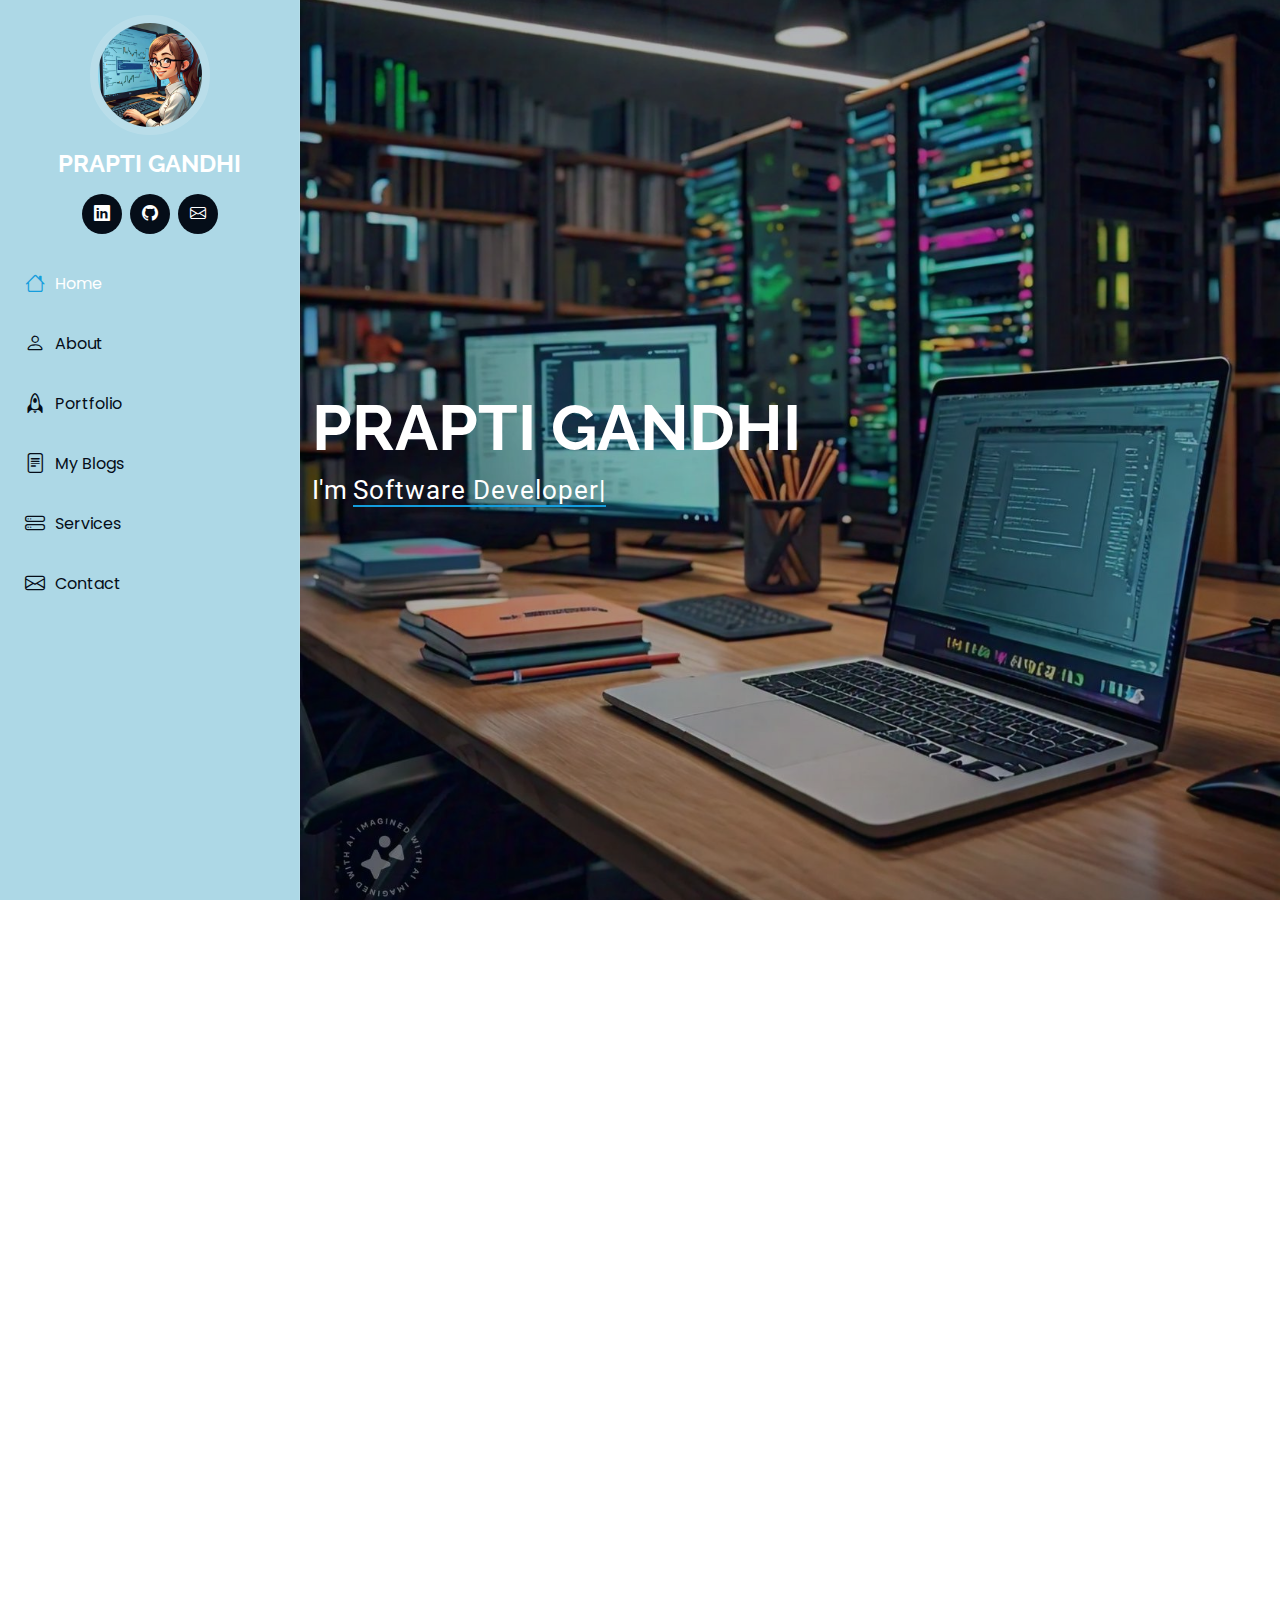
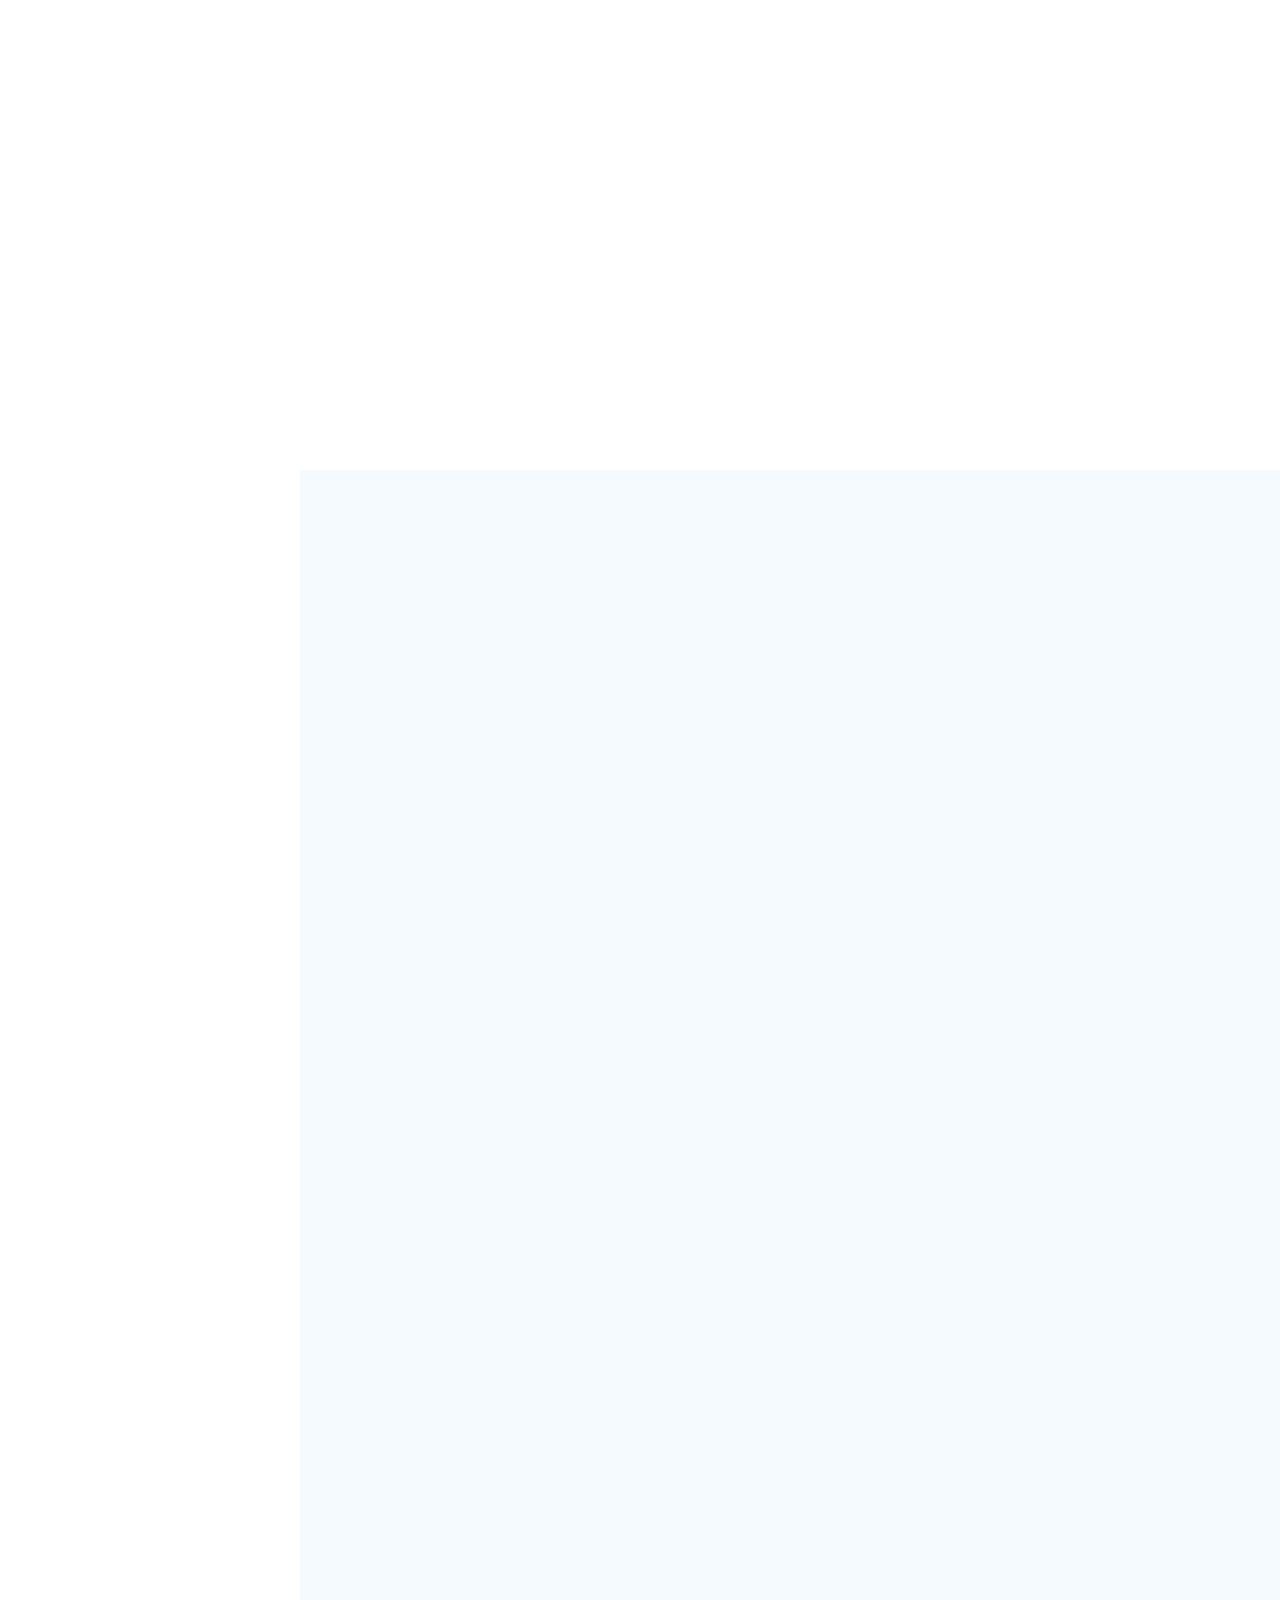
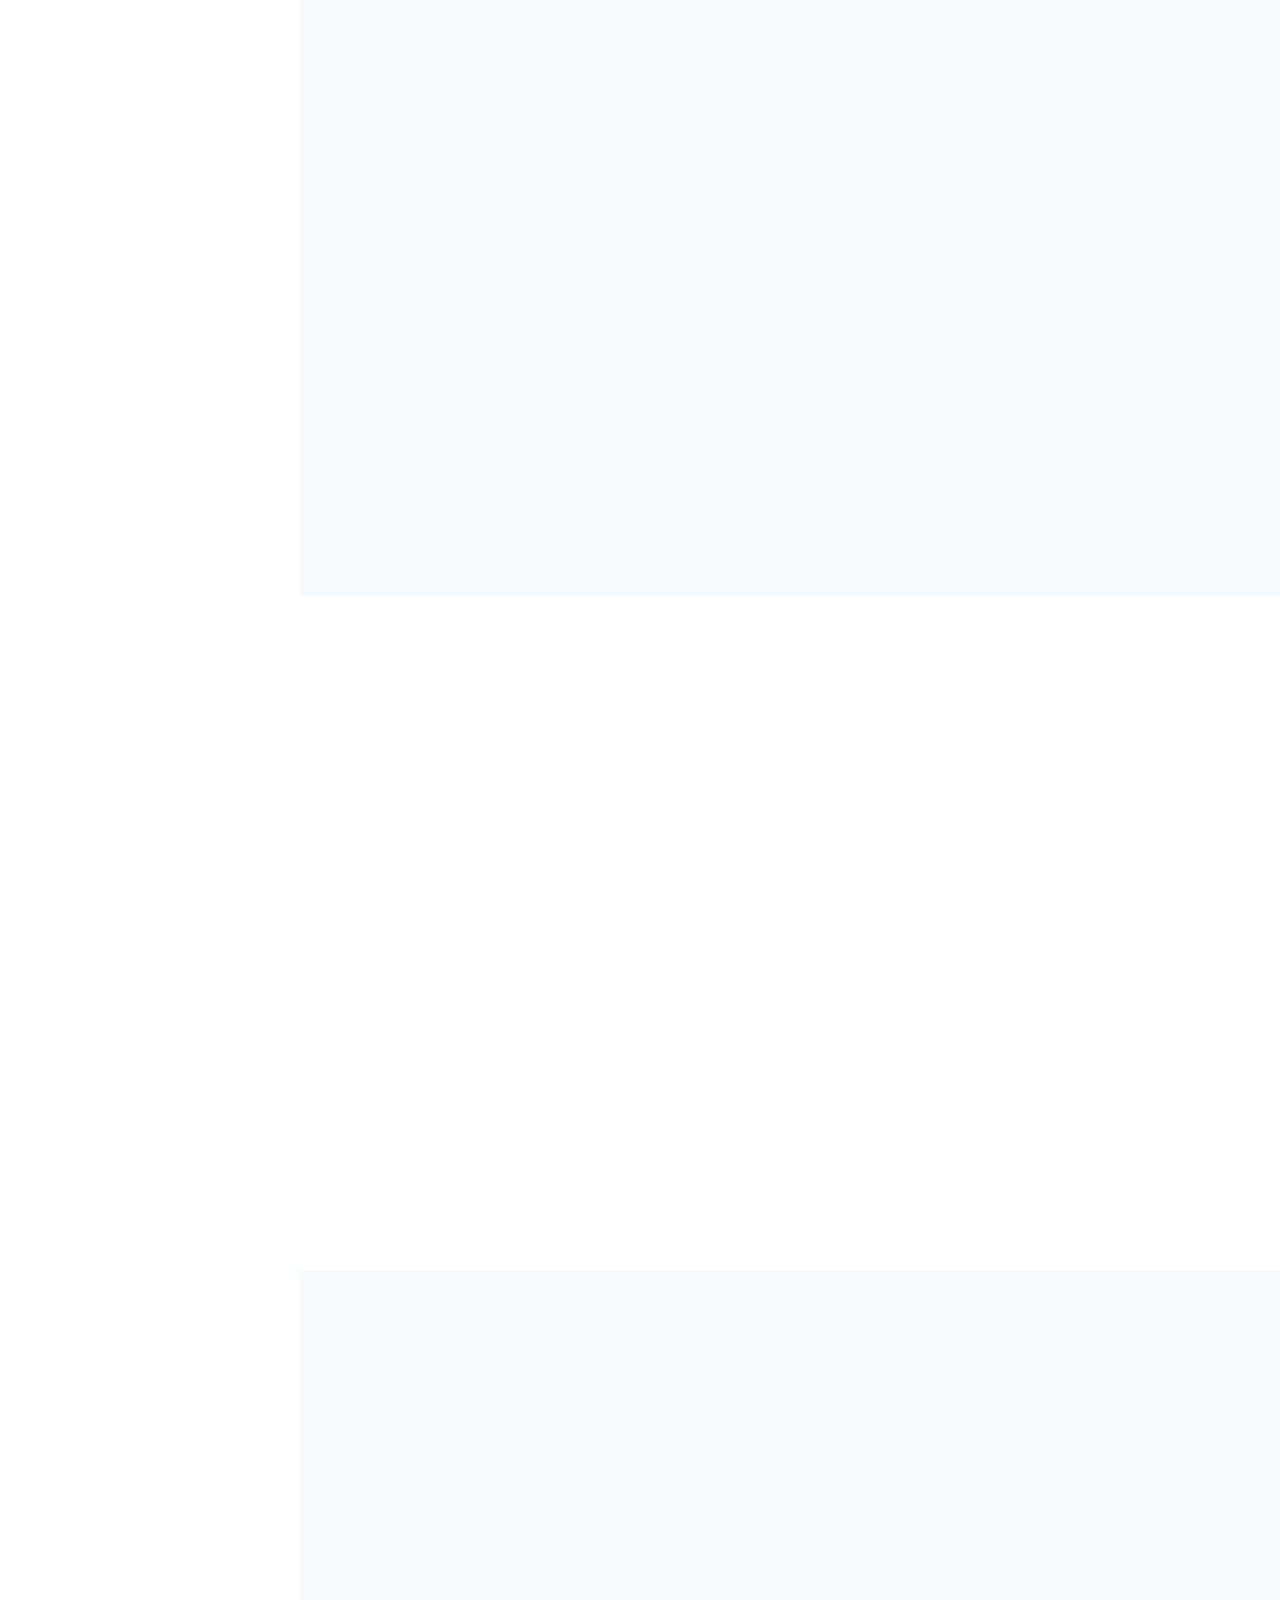
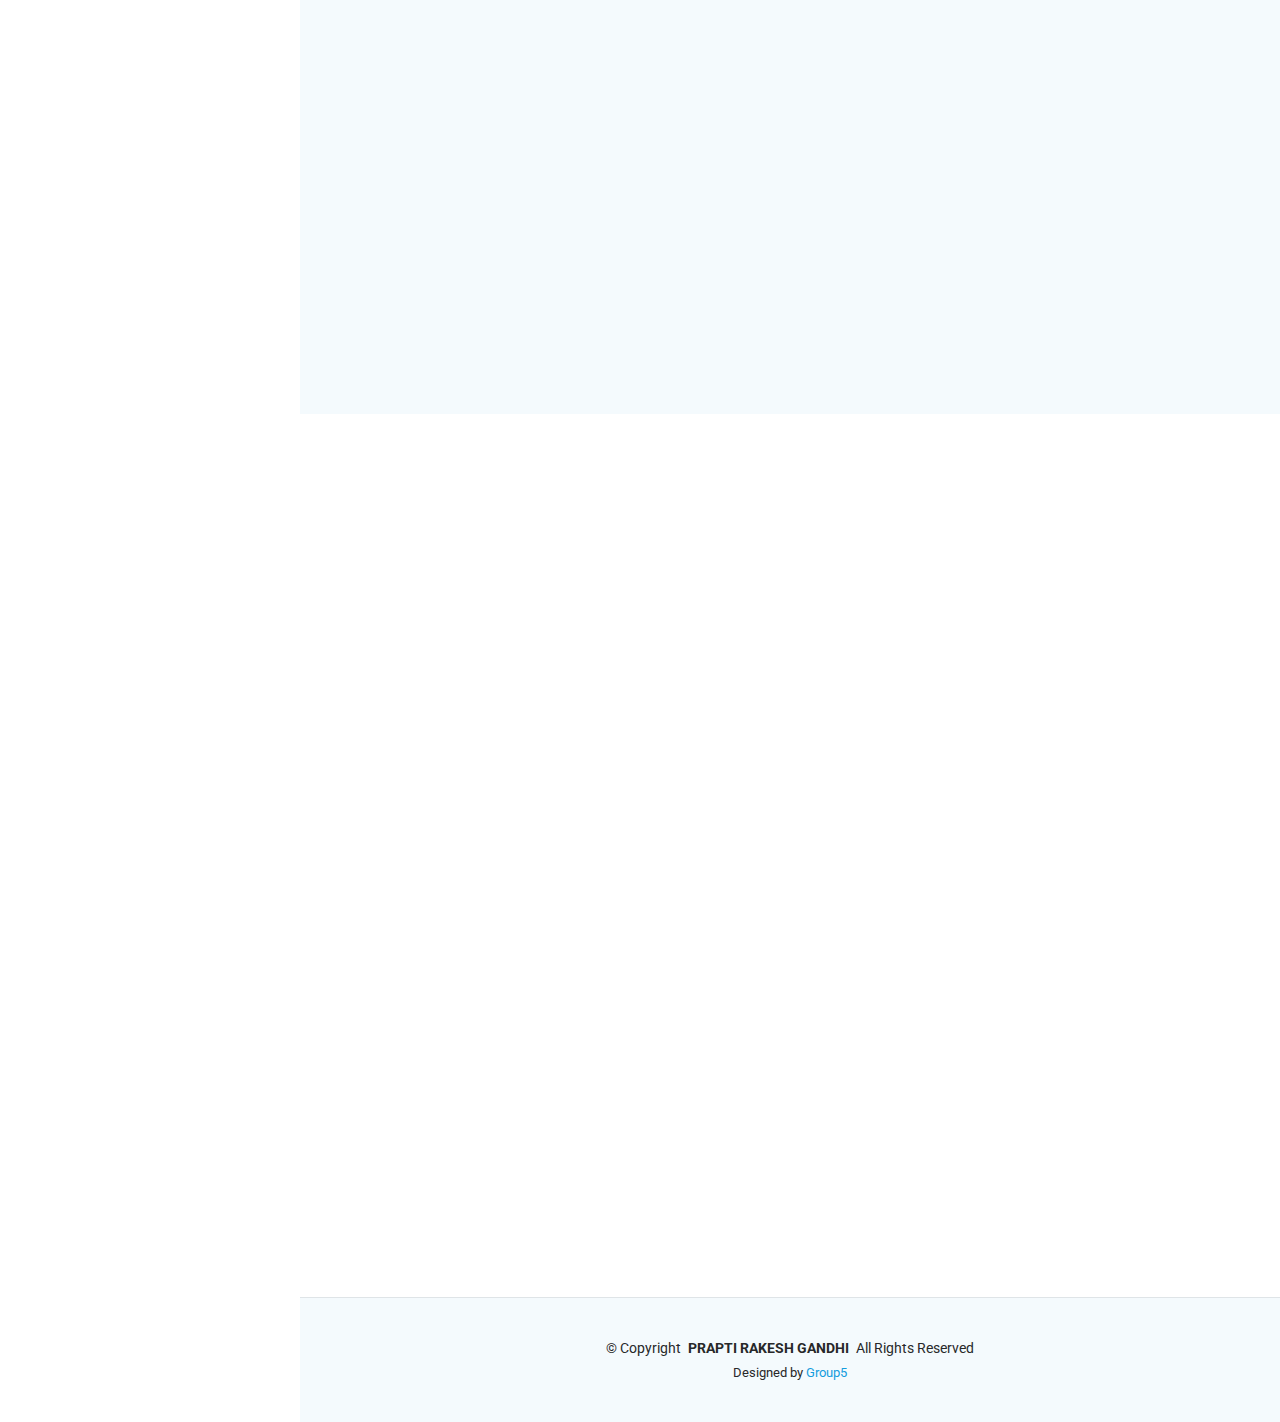
==== index.html @ ce363056 "Final commit for group5 project work" ====
<!DOCTYPE html>
<html lang="en">

<head>
  <meta charset="utf-8">
  <meta content="width=device-width, initial-scale=1.0" name="viewport">
  <title>Index - iPortfolio Bootstrap Template</title>
  <meta content="" name="description">
  <meta content="" name="keywords">

  <!-- Favicons -->
  <link href="assets/img/favicon.png" rel="icon">
  <link href="assets/img/apple-touch-icon.png" rel="apple-touch-icon">

  <!-- Fonts -->
  <link href="https://fonts.googleapis.com" rel="preconnect">
  <link href="https://fonts.gstatic.com" rel="preconnect" crossorigin>
  <link href="https://fonts.googleapis.com/css2?family=Roboto:ital,wght@0,100;0,300;0,400;0,500;0,700;0,900;1,100;1,300;1,400;1,500;1,700;1,900&family=Poppins:ital,wght@0,100;0,200;0,300;0,400;0,500;0,600;0,700;0,800;0,900;1,100;1,200;1,300;1,400;1,500;1,600;1,700;1,800;1,900&family=Raleway:ital,wght@0,100;0,200;0,300;0,400;0,500;0,600;0,700;0,800;0,900;1,100;1,200;1,300;1,400;1,500;1,600;1,700;1,800;1,900&display=swap" rel="stylesheet">

  <!-- Vendor CSS Files -->
  <link href="assets/vendor/bootstrap/css/bootstrap.min.css" rel="stylesheet">
  <link href="assets/vendor/bootstrap-icons/bootstrap-icons.css" rel="stylesheet">
  <link href="assets/vendor/aos/aos.css" rel="stylesheet">
  <link href="assets/vendor/glightbox/css/glightbox.min.css" rel="stylesheet">
  <link href="assets/vendor/swiper/swiper-bundle.min.css" rel="stylesheet">

  <!-- Main CSS File -->
  <link href="assets/css/main.css" rel="stylesheet">

  <!-- =======================================================
  * Template Name: iPortfolio
  * Template URL: https://bootstrapmade.com/iportfolio-bootstrap-portfolio-websites-template/
  * Updated: Jun 29 2024 with Bootstrap v5.3.3
  * Author: BootstrapMade.com
  * License: https://bootstrapmade.com/license/
  ======================================================== -->
</head>

<body class="index-page">

  <header id="header" class="header dark-background d-flex flex-column">
    <i class="header-toggle d-xl-none bi bi-list"></i>

    <div class="profile-img">
      <img src="assets/img/me.jpg" alt="" class="img-fluid rounded-circle">
    </div>

    <a href="index.html" class="logo d-flex align-items-center justify-content-center">
      <!-- Uncomment the line below if you also wish to use an image logo -->
      <!-- <img src="assets/img/logo.png" alt=""> -->
      <h1 class="sitename">PRAPTI GANDHI</h1>
    </a>

    <div class="social-links text-center">
      <a href="https://www.linkedin.com/in/prapti-gandhi-71633b323/" class="linkedin"><i class="bi bi-linkedin"></i></a>
      <a href="https://github.com/dashboard" class="github"><i class="bi bi-github"></i></a>
      <a href="mailto:pgandhi45001@gmail.com" class="email"><i class="bi bi-envelope"></i></a>
    </div>

    <nav id="navmenu" class="navmenu">
      <ul>
        <li><a href="#hero" class="active"><i class="bi bi-house navicon"></i>Home</a></li>
        <li><a href="#about"><i class="bi bi-person navicon"></i> About</a></li>
        <li><a href="#portfolio"><i class="bi bi-rocket navicon"></i> Portfolio</a></li>
        <li><a href="#blog"><i class="bi bi-file-text navicon"></i> My Blogs</a></li>
        <li><a href="#services"><i class="bi bi-hdd-stack navicon"></i> Services</a></li>
        <li><a href="#contact"><i class="bi bi-envelope navicon"></i> Contact</a></li>
      </ul>
    </nav>

  </header>

  <main class="main">

    <!-- Hero Section -->
    <section id="hero" class="hero section dark-background">

      <img src="assets/img/hero.jpg" alt="" data-aos="fade-in" class="">

      <div class="container" data-aos="fade-up" data-aos-delay="100">
        <h2>PRAPTI GANDHI</h2>
        <p>I'm <span class="typed" data-typed-items="Software Developer, Freelancer">Software Developer</span><span class="typed-cursor typed-cursor--blink" aria-hidden="true"></span><span class="typed-cursor typed-cursor--blink" aria-hidden="true"></span></p>
      </div>

    </section><!-- /Hero Section -->

    <!-- About Section -->
    <section id="about" class="about section">

      <!-- Section Title -->
      <div class="container section-title" data-aos="fade-up">
        <h2>About</h2>
        <p>A motivated and detail-oriented Software Developer with a passion for creating clean, efficient code. As a recent graduate, I bring fresh perspectives and a strong eagerness to tackle new challenges. I am committed to continuous learning and excited to contribute to innovative projects that make a difference.</p>
      </div><!-- End Section Title -->

      <div class="container" data-aos="fade-up" data-aos-delay="100">

        <div class="row gy-4 justify-content-center">
          <div class="col-lg-4">
            <img src="assets/img/me.jpg" class="img-fluid" alt="">
          </div>
          <div class="col-lg-8 content">
            <h2>Application Developer &amp; Web Developer.</h2>
            <p class="fst-italic py-3">
              With a solid foundation in Computer Engineering, I have honed my skills through practical internships. My journey blends 
              technical expertise with a creative edge, driving my dedication to developing innovative software solutions.
            </p>
            <div class="row">
              <div class="col-lg-6">
                <ul>
                  <li><i class="bi bi-chevron-right"></i> <strong>Birthday:</strong> <span>1 May 2001</span></li>
                  <li><i class="bi bi-chevron-right"></i> <strong>Website:</strong> <span>www.thisportfolio.com</span></li>
                  <li><i class="bi bi-chevron-right"></i> <strong>Phone:</strong> <span>+123 456 7890</span></li>
                  <li><i class="bi bi-chevron-right"></i> <strong>City:</strong> <span>Milton, Canada</span></li>
                  <li><i class="bi bi-chevron-right"></i> <strong>My Resume:</strong> <span><a href="assets/img/cv.pdf" download>Click to Download</a></span></li>
                </ul>
              </div>
              <div class="col-lg-6">
                <ul>
                  <li><i class="bi bi-chevron-right"></i> <strong>Age:</strong> <span>22</span></li>
                  <li><i class="bi bi-chevron-right"></i> <strong>Degree:</strong> <span>PG Diploma: Mobile Solution Development</span></li>
                  <li><i class="bi bi-chevron-right"></i> <strong>Email:</strong> <span>email@example.com</span></li>
                  <li><i class="bi bi-chevron-right"></i> <strong>Freelance:</strong> <span>Available</span></li>
                </ul>
              </div>
            </div>
            <p class="py-3">
              Rooted in Computer Engineering with extensive hands-on experience, I combine rigorous academic training 
              with real-world internship insights. My approach merges technical proficiency with a flair for creativity, fueling my drive to craft cutting-edge software solutions.
            </p>
          </div>
        </div>

      </div>

    </section><!-- /About Section -->

    <!-- Stats Section -->
    <section id="stats" class="stats section">

      <div class="container" data-aos="fade-up" data-aos-delay="100">

        <div class="row gy-4">

          <div class="col-lg-3 col-md-6">
            <div class="stats-item">
              <i class="bi bi-emoji-smile"></i>
              <span data-purecounter-start="0" data-purecounter-end="232" data-purecounter-duration="1" class="purecounter"></span>
              <p><strong>Happy Clients</strong> <span>Clients Heureux</span></p>
            </div>
          </div><!-- End Stats Item -->

          <div class="col-lg-3 col-md-6">
            <div class="stats-item">
              <i class="bi bi-journal-richtext"></i>
              <span data-purecounter-start="0" data-purecounter-end="521" data-purecounter-duration="1" class="purecounter"></span>
              <p><strong>Projects</strong> <span>Projets</span></p>
            </div>
          </div><!-- End Stats Item -->

          <div class="col-lg-3 col-md-6">
            <div class="stats-item">
              <i class="bi bi-headset"></i>
              <span data-purecounter-start="0" data-purecounter-end="1453" data-purecounter-duration="1" class="purecounter"></span>
              <p><strong>Hours Of Support</strong> <span>Heures de Support</span></p>
            </div>
          </div><!-- End Stats Item -->

          <div class="col-lg-3 col-md-6">
            <div class="stats-item">
              <i class="bi bi-people"></i>
              <span data-purecounter-start="0" data-purecounter-end="32" data-purecounter-duration="1" class="purecounter"></span>
              <p><strong>Hard Workers</strong> <span>Travailleurs Acharnés</span></p>
            </div>
          </div><!-- End Stats Item -->

        </div>

      </div>

    </section><!-- /Stats Section -->

    <!-- Skills Section -->
    <section id="skills" class="skills section light-background">

      <!-- Section Title -->
      <div class="container section-title" data-aos="fade-up">
        <h2>Skills</h2>
        <p>Gained expertise in various programming languages and frameworks.</p>
      </div><!-- End Section Title -->

      <div class="container" data-aos="fade-up" data-aos-delay="100">

        <div class="row skills-content skills-animation">

          <div class="col-lg-6">

            <div class="progress">
              <span class="skill"><span>Java</span> <i class="val">75%</i></span>
              <div class="progress-bar-wrap">
                <div class="progress-bar" role="progressbar" aria-valuenow="100" aria-valuemin="0" aria-valuemax="100"></div>
              </div>
            </div><!-- End Skills Item -->

            <div class="progress">
              <span class="skill"><span>ReactJs</span> <i class="val">90%</i></span>
              <div class="progress-bar-wrap">
                <div class="progress-bar" role="progressbar" aria-valuenow="90" aria-valuemin="0" aria-valuemax="100"></div>
              </div>
            </div><!-- End Skills Item -->

            <div class="progress">
              <span class="skill"><span>JavaScript</span> <i class="val">95%</i></span>
              <div class="progress-bar-wrap">
                <div class="progress-bar" role="progressbar" aria-valuenow="75" aria-valuemin="0" aria-valuemax="100"></div>
              </div>
            </div><!-- End Skills Item -->

          </div>

          <div class="col-lg-6">

            <div class="progress">
              <span class="skill"><span>PHP</span> <i class="val">80%</i></span>
              <div class="progress-bar-wrap">
                <div class="progress-bar" role="progressbar" aria-valuenow="80" aria-valuemin="0" aria-valuemax="100"></div>
              </div>
            </div><!-- End Skills Item -->

            <div class="progress">
              <span class="skill"><span>Node/NextJs</span> <i class="val">90%</i></span>
              <div class="progress-bar-wrap">
                <div class="progress-bar" role="progressbar" aria-valuenow="90" aria-valuemin="0" aria-valuemax="100"></div>
              </div>
            </div><!-- End Skills Item -->

            <div class="progress">
              <span class="skill"><span>HTML/CSS</span> <i class="val">100%</i></span>
              <div class="progress-bar-wrap">
                <div class="progress-bar" role="progressbar" aria-valuenow="55" aria-valuemin="0" aria-valuemax="100"></div>
              </div>
            </div><!-- End Skills Item -->

          </div>

        </div>

      </div>

    </section><!-- /Skills Section -->

    <!-- Portfolio Section -->
    <section id="portfolio" class="portfolio section light-background">

      <!-- Section Title -->
      <div class="container section-title" data-aos="fade-up">
        <h2>Portfolio</h2>
        <p>Discover a showcase of my work, highlighting innovative solutions and creative designs that drive impact.</p>
      </div><!-- End Section Title -->

      <div class="container">

        <div class="isotope-layout" data-default-filter="*" data-layout="masonry" data-sort="original-order">

          <ul class="portfolio-filters isotope-filters" data-aos="fade-up" data-aos-delay="100">
            <li data-filter="*" class="filter-active">All</li>
            <li data-filter=".filter-mobile">Mobile App</li>
            <li data-filter=".filter-web">Web App</li>
          </ul><!-- End Portfolio Filters -->

          <div class="row gy-4 isotope-container" data-aos="fade-up" data-aos-delay="200">

            <div class="col-lg-4 col-md-6 portfolio-item isotope-item filter-mobile">
              <div class="portfolio-content h-100">
                <img src="assets/img/portfolio/app-1.jpg" class="img-fluid" alt="">
                <div class="portfolio-info">
                  <h4>Fetching News in Swift</h4>
                  <p>An iOS app that fetches the latest news articles using a public API, built with Swift</p>
                  <a href="assets/img/portfolio/app-1.jpg" title="Fetching News in Swift" data-gallery="portfolio-gallery-app" class="glightbox preview-link"><i class="bi bi-zoom-in"></i></a>
                  <a href="https://github.com/pgandhi001/IOS_API_News.git" title="More Details" class="details-link"><i class="bi bi-link-45deg"></i></a>
                </div>
              </div>
            </div><!-- End Portfolio Item -->

            <div class="col-lg-4 col-md-6 portfolio-item isotope-item filter-web">
              <div class="portfolio-content h-100">
                <img src="assets/img/portfolio/product-1.jpg" class="img-fluid" alt="">
                <div class="portfolio-info">
                  <h4>Country Explorer</h4>
                  <p>A web app that allows users to explore information about countries worldwide using RESTful APIs.</p>
                  <a href="assets/img/portfolio/product-1.jpg" title="Country Explorer" data-gallery="portfolio-gallery-product" class="glightbox preview-link"><i class="bi bi-zoom-in"></i></a>
                  <a href="https://github.com/pgandhi001/countryExplorer.git" title="More Details" class="details-link"><i class="bi bi-link-45deg"></i></a>
                </div>
              </div>
            </div><!-- End Portfolio Item -->

            <div class="col-lg-4 col-md-6 portfolio-item isotope-item filter-mobile">
              <div class="portfolio-content h-100">
                <img src="assets/img/portfolio/app-2.jpg" class="img-fluid" alt="">
                <div class="portfolio-info">
                  <h4>Weather Getter</h4>
                  <p>An iOS app that provides real-time weather updates for any location using an external API</p>
                  <a href="assets/img/portfolio/app-2.jpg" title="Weather Getter" data-gallery="portfolio-gallery-app" class="glightbox preview-link"><i class="bi bi-zoom-in"></i></a>
                  <a href="https://github.com/pgandhi001/IOS_API_Weather.git" title="More Details" class="details-link"><i class="bi bi-link-45deg"></i></a>
                </div>
              </div>
            </div><!-- End Portfolio Item -->

            <div class="col-lg-4 col-md-6 portfolio-item isotope-item filter-web">
              <div class="portfolio-content h-100">
                <img src="assets/img/portfolio/product-3.jpg" class="img-fluid" alt="">
                <div class="portfolio-info">
                  <h4>Laugh a Little</h4>
                  <p>A web application that delivers jokes from an online API to brighten your day.</p>
                  <a href="assets/img/portfolio/product-3.jpg" title="Laugh a Little" data-gallery="portfolio-gallery-product" class="glightbox preview-link"><i class="bi bi-zoom-in"></i></a>
                  <a href="https://github.com/pgandhi001/Jokes_API.git" title="More Details" class="details-link"><i class="bi bi-link-45deg"></i></a>
                </div>
              </div>
            </div><!-- End Portfolio Item -->

            <div class="col-lg-4 col-md-6 portfolio-item isotope-item filter-mobile">
              <div class="portfolio-content h-100">
                <img src="assets/img/portfolio/app-3.jpg" class="img-fluid" alt="">
                <div class="portfolio-info">
                  <h4>Find Location</h4>
                  <p>An iOS app that uses map services to help users find and explore locations easily.</p>
                  <a href="assets/img/portfolio/app-3.jpg" title="Find Location" data-gallery="portfolio-gallery-app" class="glightbox preview-link"><i class="bi bi-zoom-in"></i></a>
                  <a href="https://github.com/pgandhi001/IOS_API_Maps.git" title="More Details" class="details-link"><i class="bi bi-link-45deg"></i></a>
                </div>
              </div>
            </div><!-- End Portfolio Item -->

            <div class="col-lg-4 col-md-6 portfolio-item isotope-item filter-web">
              <div class="portfolio-content h-100">
                <img src="assets/img/portfolio/product-2.jpg" class="img-fluid" alt="">
                <div class="portfolio-info">
                  <h4>Shoppy</h4>
                  <p>A web-based e-commerce platform designed for seamless shopping experiences.</p>
                  <a href="assets/img/portfolio/product-2.jpg" title="Shoppy" data-gallery="portfolio-gallery-product" class="glightbox preview-link"><i class="bi bi-zoom-in"></i></a>
                  <a href="https://github.com/pgandhi001/The-Shoppy.git" title="More Details" class="details-link"><i class="bi bi-link-45deg"></i></a>
                </div>
              </div>
            </div><!-- End Portfolio Item -->

          </div><!-- End Portfolio Container -->

        </div>

      </div>

    </section><!-- /Portfolio Section -->

    <section id="blog" class="portfolio section light-background">

      <!-- Section Title -->
      <div class="container section-title" data-aos="fade-up">
        <h2>My Blogs</h2>
        <p>Explore my latest blog posts, featuring insightful articles and updates on industry trends.</p>
      </div><!-- End Section Title -->
    
      <div class="container">
    
        <div class="isotope-layout" data-layout="masonry" data-sort="original-order">
    
          <div class="row gy-4 isotope-container" data-aos="fade-up" data-aos-delay="200">
    
            <div class="col-lg-4 col-md-6 portfolio-item isotope-item filter-blog">
              <div class="portfolio-content h-100">
                <img src="assets/img/blog1.jpg" class="img-fluid" alt="">
                <div class="portfolio-info">
                  <h4>The Future of Web Development</h4>
                  <p>A brief summary of this blog post's content.</p>
                  <a href="assets/img/blog1.jpg" title="The Future of Web Development" data-gallery="portfolio-gallery-blog" class="glightbox preview-link"><i class="bi bi-zoom-in"></i></a>
                  <a href="blogs.html" title="Read More" class="details-link"><i class="bi bi-link-45deg"></i></a>
                </div>
              </div>
            </div><!-- End Portfolio Item -->
    
            <div class="col-lg-4 col-md-6 portfolio-item isotope-item filter-blog">
              <div class="portfolio-content h-100">
                <img src="assets/img/blog2.jpg" class="img-fluid" alt="">
                <div class="portfolio-info">
                  <h4>Design Trends in 2024</h4>
                  <p>A brief summary of this blog post's content.</p>
                  <a href="assets/img/blog2.jpg" title="Design Trends in 2024" data-gallery="portfolio-gallery-blog" class="glightbox preview-link"><i class="bi bi-zoom-in"></i></a>
                  <a href="blogs2.html" title="Read More" class="details-link"><i class="bi bi-link-45deg"></i></a>
                </div>
              </div>
            </div><!-- End Portfolio Item -->
    
            <div class="col-lg-4 col-md-6 portfolio-item isotope-item filter-blog">
              <div class="portfolio-content h-100">
                <img src="assets/img/blog3.jpeg" class="img-fluid" alt="">
                <div class="portfolio-info">
                  <h4>Why Content is King in SEO</h4>
                  <p>A brief summary of this blog post's content.</p>
                  <a href="assets/img/blog3.jpeg" title="Why Content is King in SEO" data-gallery="portfolio-gallery-blog" class="glightbox preview-link"><i class="bi bi-zoom-in"></i></a>
                  <a href="blogs3.html" title="Read More" class="details-link"><i class="bi bi-link-45deg"></i></a>
                </div>
              </div>
            </div><!-- End Portfolio Item -->
    
          </div><!-- End Portfolio Container -->
    
        </div>
    
      </div>
    
    </section><!-- /Blog Section -->
    

    <!-- Services Section -->
    <section id="services" class="services section">

      <!-- Section Title -->
      <div class="container section-title" data-aos="fade-up">
        <h2>Services</h2>
        <p>Offering a range of expert services tailored to meet your needs. From innovative solutions to efficient problem-solving, my commitment is to deliver quality results and exceed expectations.</p>
      </div><!-- End Section Title -->

      <div class="container">

        <div class="row gy-4">

          <div class="col-lg-4 col-md-6 service-item d-flex" data-aos="fade-up" data-aos-delay="100">
            <div class="icon flex-shrink-0"><i class="bi bi-briefcase"></i></div>
            <div>
              <h4 class="title"><a class="stretched-link">Custom Software Development</a></h4>
              <p class="description">Designing and developing software solutions that are tailored to your specific requirements, ensuring efficiency and effectiveness.</p>
            </div>
          </div>
          <!-- End Service Item -->

          <div class="col-lg-4 col-md-6 service-item d-flex" data-aos="fade-up" data-aos-delay="200">
            <div class="icon flex-shrink-0"><i class="bi bi-card-checklist"></i></div>
            <div>
              <h4 class="title"><a class="stretched-link">Web Development</a></h4>
              <p class="description">Creating dynamic and responsive websites that enhance user experience and drive engagement, using the latest technologies and best practices.</p>
            </div>
          </div><!-- End Service Item -->

          <div class="col-lg-4 col-md-6 service-item d-flex" data-aos="fade-up" data-aos-delay="300">
            <div class="icon flex-shrink-0"><i class="bi bi-bar-chart"></i></div>
            <div>
              <h4 class="title"><a class="stretched-link">Mobile App Development</a></h4>
              <p class="description">Building intuitive and feature-rich mobile applications for various platforms, designed to meet the highest standards of performance and usability.</p>
            </div>
          </div><!-- End Service Item -->

          <div class="col-lg-4 col-md-6 service-item d-flex" data-aos="fade-up" data-aos-delay="400">
            <div class="icon flex-shrink-0"><i class="bi bi-binoculars"></i></div>
            <div>
              <h4 class="title"><a class="stretched-link">Consulting Services</a></h4>
              <p class="description">Providing expert advice and strategic insights to help you navigate complex challenges and make informed decisions.</p>
            </div>
          </div><!-- End Service Item -->

          <div class="col-lg-4 col-md-6 service-item d-flex" data-aos="fade-up" data-aos-delay="500">
            <div class="icon flex-shrink-0"><i class="bi bi-brightness-high"></i></div>
            <div>
              <h4 class="title"><a class="stretched-link">Technical Support</a></h4>
              <p class="description">Offering reliable support to resolve technical issues promptly and maintain the smooth operation of your systems.</p>
            </div>
          </div><!-- End Service Item -->

          <div class="col-lg-4 col-md-6 service-item d-flex" data-aos="fade-up" data-aos-delay="600">
            <div class="icon flex-shrink-0"><i class="bi bi-calendar4-week"></i></div>
            <div>
              <h4 class="title"><a class="stretched-link">System Integration</a></h4>
              <p class="description">Ensuring seamless integration of various software and hardware systems to optimize performance and streamline operations across your organization.</p>
            </div>
          </div><!-- End Service Item -->

        </div>

      </div>

    </section><!-- /Services Section -->

    <!-- Testimonials Section -->
    <section id="testimonials" class="testimonials section light-background">

      <!-- Section Title -->
      <div class="container section-title" data-aos="fade-up">
        <h2>Testimonials</h2>
        <p>See what clients and colleagues say about their experience working with me. Explore their feedback on my dedication, skills, and impact.</p>
      </div><!-- End Section Title -->

      <div class="container" data-aos="fade-up" data-aos-delay="100">

        <div class="swiper init-swiper">
          <script type="application/json" class="swiper-config">
            {
              "loop": true,
              "speed": 600,
              "autoplay": {
                "delay": 5000
              },
              "slidesPerView": "auto",
              "pagination": {
                "el": ".swiper-pagination",
                "type": "bullets",
                "clickable": true
              },
              "breakpoints": {
                "320": {
                  "slidesPerView": 1,
                  "spaceBetween": 40
                },
                "1200": {
                  "slidesPerView": 3,
                  "spaceBetween": 1
                }
              }
            }
          </script>
          <div class="swiper-wrapper">

            <div class="swiper-slide">
              <div class="testimonial-item">
                <p>
                  <i class="bi bi-quote quote-icon-left"></i>
                  <span>Working with this developer was a game-changer for our project. Their innovative approach and attention to detail exceeded our expectations.</span>
                  <i class="bi bi-quote quote-icon-right"></i>
                </p>
                <img src="assets/img/testimonials/testimonials-1.jpg" class="testimonial-img" alt="">
                <h3>Saul Goodman</h3>
                <h4>Ceo &amp; Founder</h4>
              </div>
            </div><!-- End testimonial item -->

            <div class="swiper-slide">
              <div class="testimonial-item">
                <p>
                  <i class="bi bi-quote quote-icon-left"></i>
                  <span>Exceptional skills and professionalism. They transformed our ideas into a polished, functional product that truly stands out.</span>
                  <i class="bi bi-quote quote-icon-right"></i>
                </p>
                <img src="assets/img/testimonials/testimonials-2.jpg" class="testimonial-img" alt="">
                <h3>Sara Wilsson</h3>
                <h4>Designer</h4>
              </div>
            </div><!-- End testimonial item -->

            <div class="swiper-slide">
              <div class="testimonial-item">
                <p>
                  <i class="bi bi-quote quote-icon-left"></i>
                  <span>Reliable and highly skilled, they delivered outstanding results on time. Their problem-solving abilities and technical expertise were impressive.</span>
                  <i class="bi bi-quote quote-icon-right"></i>
                </p>
                <img src="assets/img/testimonials/testimonials-3.jpg" class="testimonial-img" alt="">
                <h3>Jena Karlis</h3>
                <h4>Store Owner</h4>
              </div>
            </div><!-- End testimonial item -->

            <div class="swiper-slide">
              <div class="testimonial-item">
                <p>
                  <i class="bi bi-quote quote-icon-left"></i>
                  <span>Highly recommend their services. Their dedication, creative solutions, and excellent communication made the entire experience seamless and effective</span>
                  <i class="bi bi-quote quote-icon-right"></i>
                </p>
                <img src="assets/img/testimonials/testimonials-4.jpg" class="testimonial-img" alt="">
                <h3>Matt Brandon</h3>
                <h4>Freelancer</h4>
              </div>
            </div><!-- End testimonial item -->

            <div class="swiper-slide">
              <div class="testimonial-item">
                <p>
                  <i class="bi bi-quote quote-icon-left"></i>
                  <span>An absolute pleasure to work with. They demonstrated a strong commitment to our project and provided valuable insights throughout the process.</span>
                  <i class="bi bi-quote quote-icon-right"></i>
                </p>
                <img src="assets/img/testimonials/testimonials-5.jpg" class="testimonial-img" alt="">
                <h3>John Larson</h3>
                <h4>Entrepreneur</h4>
              </div>
            </div><!-- End testimonial item -->

          </div>
          <div class="swiper-pagination"></div>
        </div>

      </div>

    </section><!-- /Testimonials Section -->

    <!-- Contact Section -->
    <section id="contact" class="contact section">

      <!-- Section Title -->
      <div class="container section-title" data-aos="fade-up">
        <h2>Contact</h2>
        <p>Feel free to get in touch for any inquiries, collaborations, or opportunities.</p>
      </div><!-- End Section Title -->

      <div class="container" data-aos="fade-up" data-aos-delay="100">

        <div class="row gy-4">

          <div class="col-lg-5">

            <div class="info-wrap">
              <div class="info-item d-flex" data-aos="fade-up" data-aos-delay="200">
                <i class="bi bi-geo-alt flex-shrink-0"></i>
                <div>
                  <h3>Address</h3>
                  <p>Parkhill Dr, Milton, ON</p>
                </div>
              </div><!-- End Info Item -->

              <div class="info-item d-flex" data-aos="fade-up" data-aos-delay="300">
                <i class="bi bi-telephone flex-shrink-0"></i>
                <div>
                  <h3>Call</h3>
                  <p>+1 123 456 7890</p>
                </div>
              </div><!-- End Info Item -->

              <div class="info-item d-flex" data-aos="fade-up" data-aos-delay="400">
                <i class="bi bi-envelope flex-shrink-0"></i>
                <div>
                  <h3>Email</h3>
                  <p>praptigandho@gmail.com</p>
                </div>
              </div><!-- End Info Item -->

              <iframe src="https://www.google.com/maps/embed?pb=!1m14!1m8!1m3!1d48389.78314118045!2d-79.6703!3d43.4643!3m2!1i1024!2i768!4f13.1!3m3!1m2!1s0x882b2a02f34b0bbf%3A0x0000000000000000!2sMilton%2C%20ON%2C%20Canada!5e0!3m2!1sen!2sus!4v1676961268712!5m2!1sen!2sus" 
              frameborder="0" 
              style="border:0; width: 100%; height: 270px;" 
              allowfullscreen="" 
              loading="lazy" 
              referrerpolicy="no-referrer-when-downgrade"></iframe>
            </div>
          </div>

          <div class="col-lg-7">
            <form action="forms/contact.php" method="post" class="php-email-form" data-aos="fade-up" data-aos-delay="200">
              <div class="row gy-4">

                <div class="col-md-6">
                  <label for="name-field" class="pb-2">Your Name</label>
                  <input type="text" name="name" id="name-field" class="form-control" required="">
                </div>

                <div class="col-md-6">
                  <label for="email-field" class="pb-2">Your Email</label>
                  <input type="email" class="form-control" name="email" id="email-field" required="">
                </div>

                <div class="col-md-12">
                  <label for="subject-field" class="pb-2">Subject</label>
                  <input type="text" class="form-control" name="subject" id="subject-field" required="">
                </div>

                <div class="col-md-12">
                  <label for="message-field" class="pb-2">Message</label>
                  <textarea class="form-control" name="message" rows="10" id="message-field" required=""></textarea>
                </div>

                <div class="col-md-12 text-center">
                  <div class="loading">Loading</div>
                  <div class="error-message"></div>
                  <div class="sent-message">Your message has been sent. Thank you!</div>

                  <button type="submit">Send Message</button>
                </div>

              </div>
            </form>
          </div><!-- End Contact Form -->

        </div>

      </div>

    </section><!-- /Contact Section -->

  </main>

  <footer id="footer" class="footer position-relative light-background">

    <div class="container">
      <div class="copyright text-center ">
        <p>© <span>Copyright</span> <strong class="px-1 sitename">PRAPTI RAKESH GANDHI</strong> <span>All Rights Reserved</span></p>
      </div>
      <div class="credits">
        <!-- All the links in the footer should remain intact. -->
        <!-- You can delete the links only if you've purchased the pro version. -->
        <!-- Licensing information: https://bootstrapmade.com/license/ -->
        <!-- Purchase the pro version with working PHP/AJAX contact form: [buy-url] -->
        Designed by <a href="https://bootstrapmade.com/">Group5</a>
      </div>
    </div>

  </footer>

  <!-- Scroll Top -->
  <a href="#" id="scroll-top" class="scroll-top d-flex align-items-center justify-content-center"><i class="bi bi-arrow-up-short"></i></a>

  <!-- Preloader -->
  <div id="preloader"></div>

  <!-- Vendor JS Files -->
  <script src="assets/vendor/bootstrap/js/bootstrap.bundle.min.js"></script>
  <script src="assets/vendor/php-email-form/validate.js"></script>
  <script src="assets/vendor/aos/aos.js"></script>
  <script src="assets/vendor/typed.js/typed.umd.js"></script>
  <script src="assets/vendor/purecounter/purecounter_vanilla.js"></script>
  <script src="assets/vendor/waypoints/noframework.waypoints.js"></script>
  <script src="assets/vendor/glightbox/js/glightbox.min.js"></script>
  <script src="assets/vendor/imagesloaded/imagesloaded.pkgd.min.js"></script>
  <script src="assets/vendor/isotope-layout/isotope.pkgd.min.js"></script>
  <script src="assets/vendor/swiper/swiper-bundle.min.js"></script>

  <!-- Main JS File -->
  <script src="assets/js/main.js"></script>

</body>

</html>
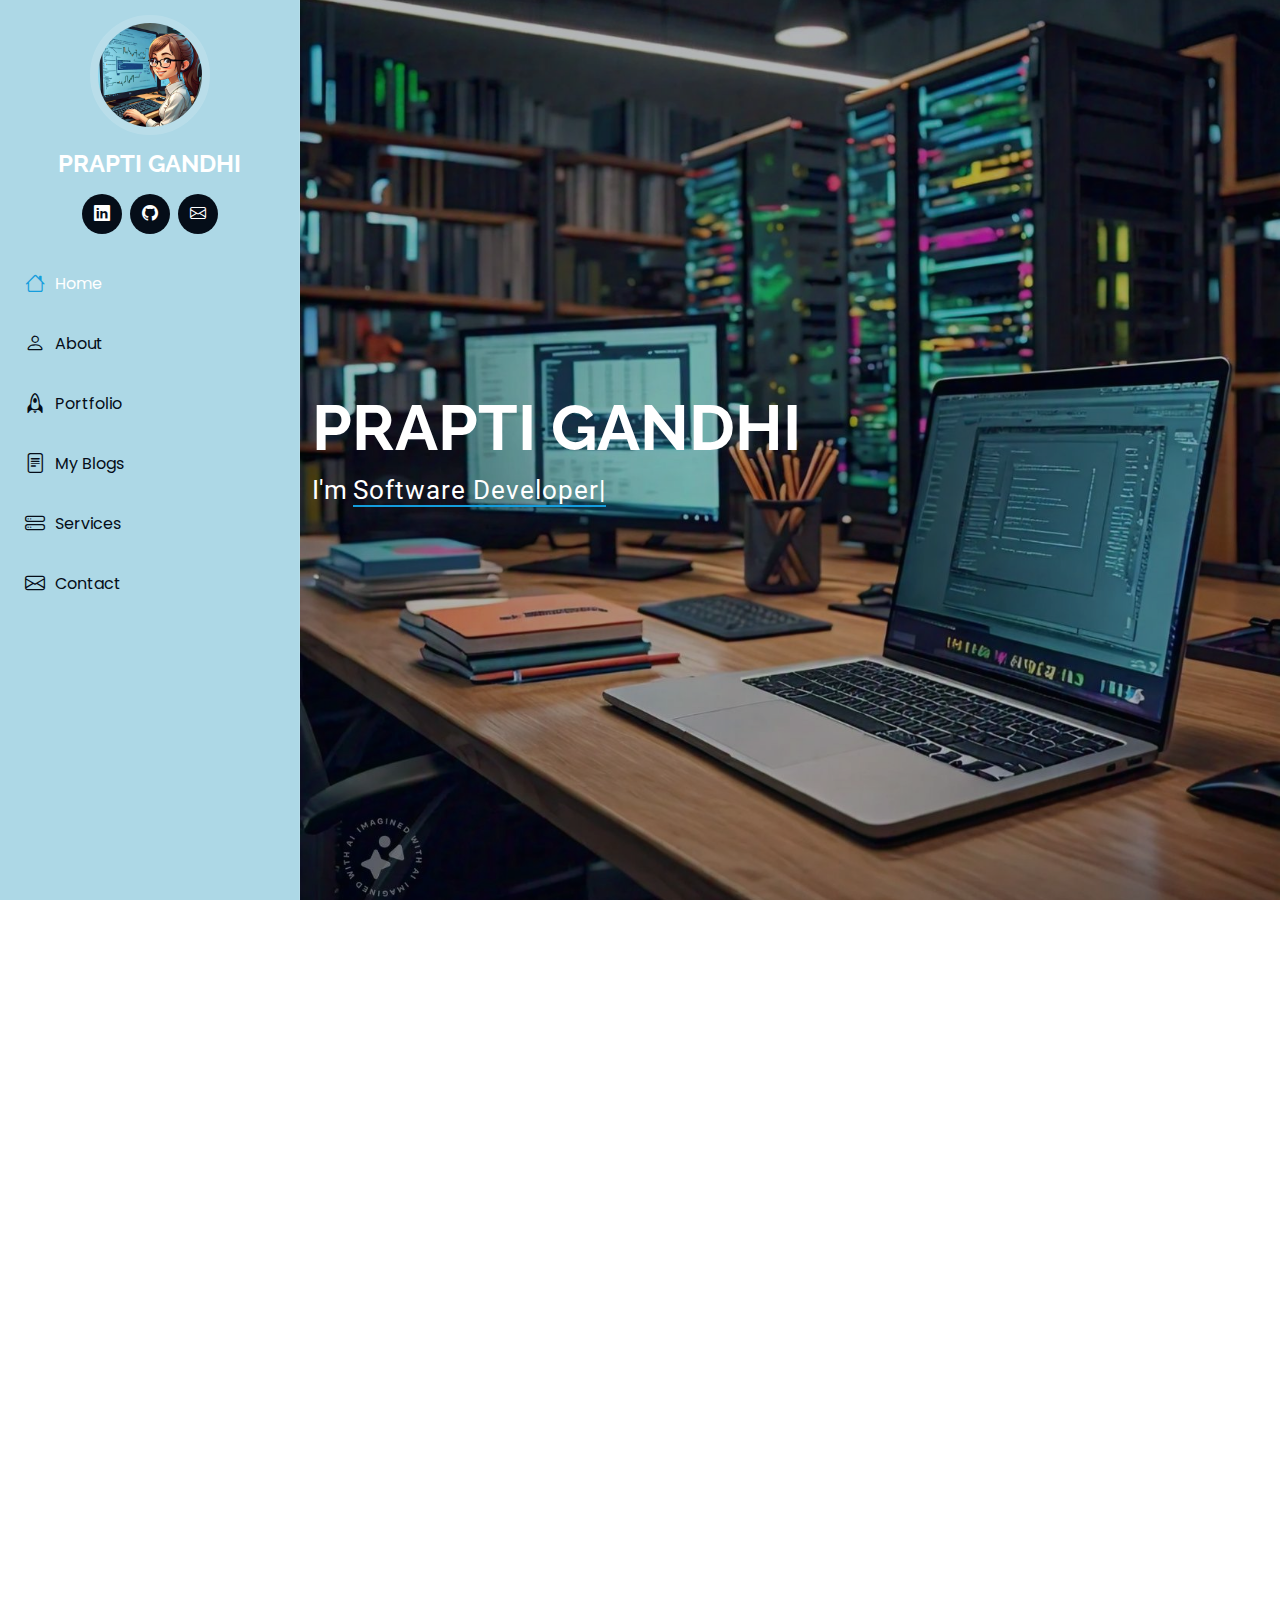
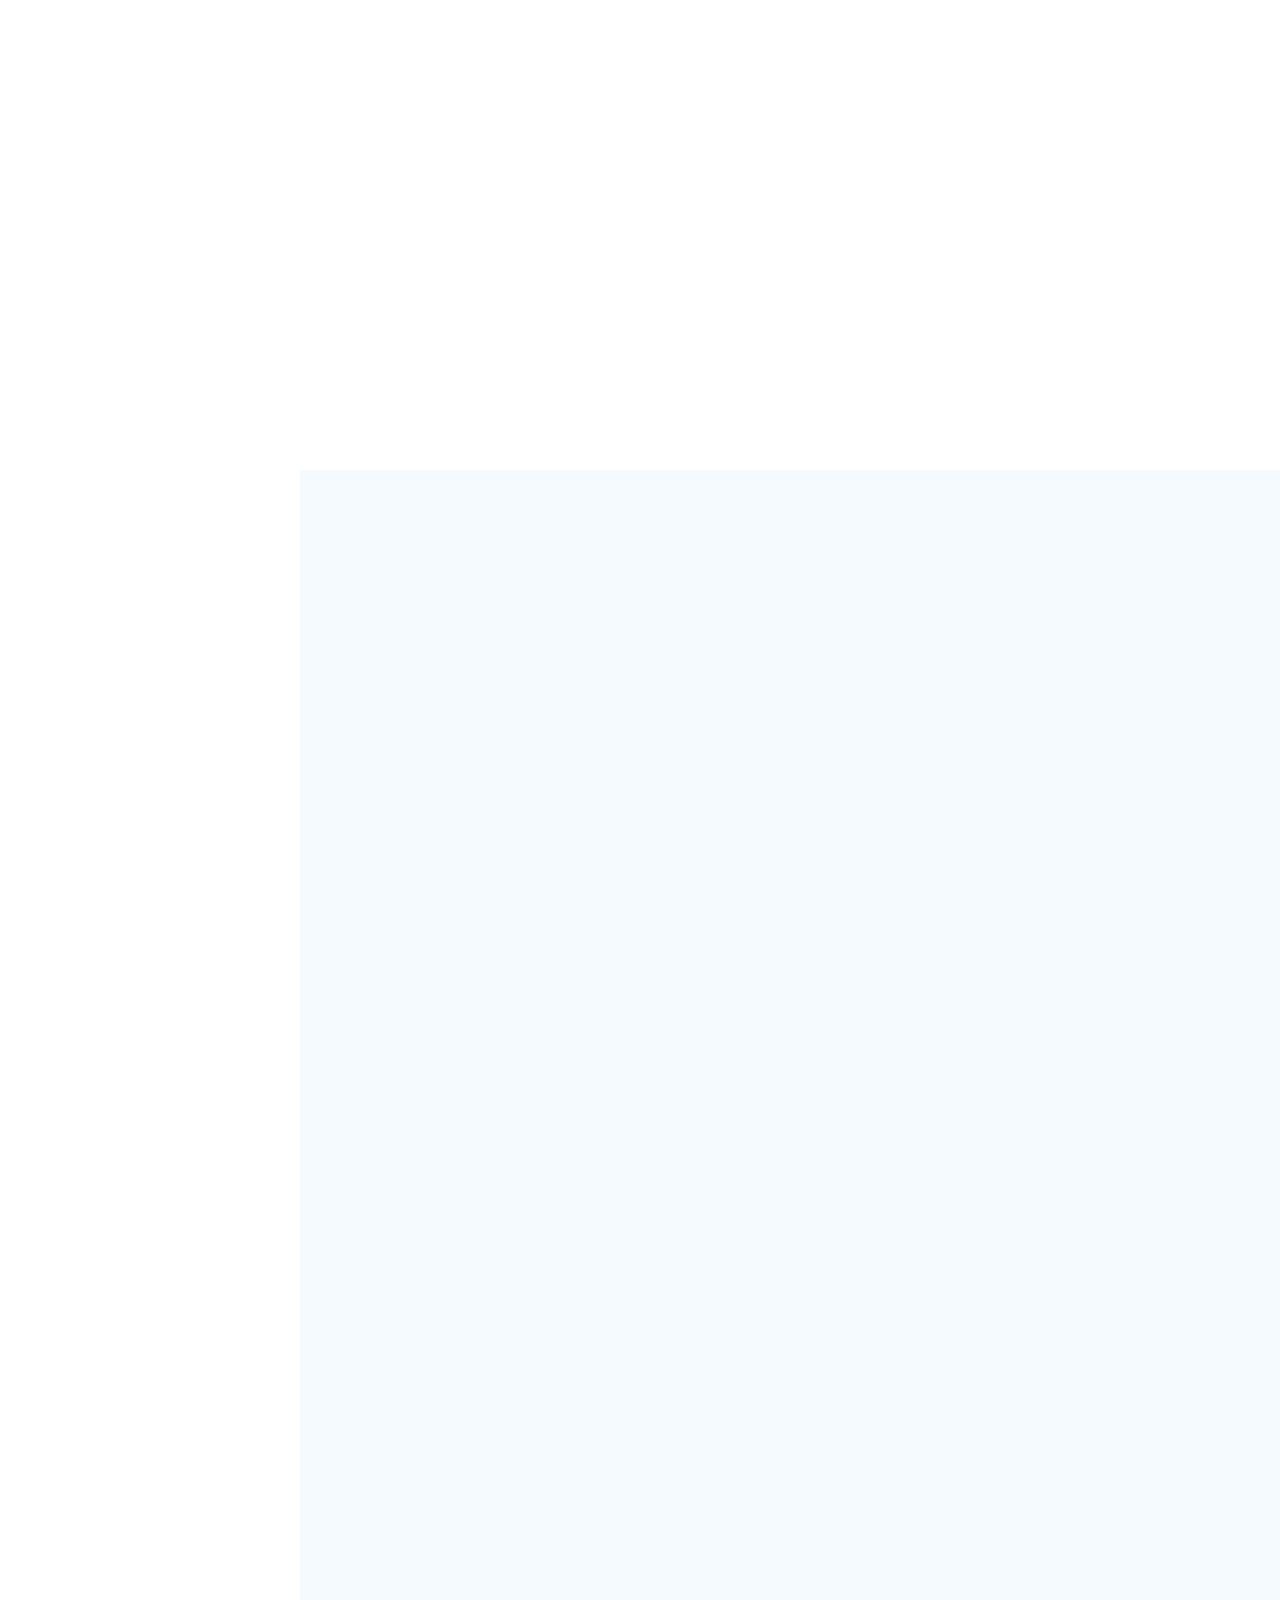
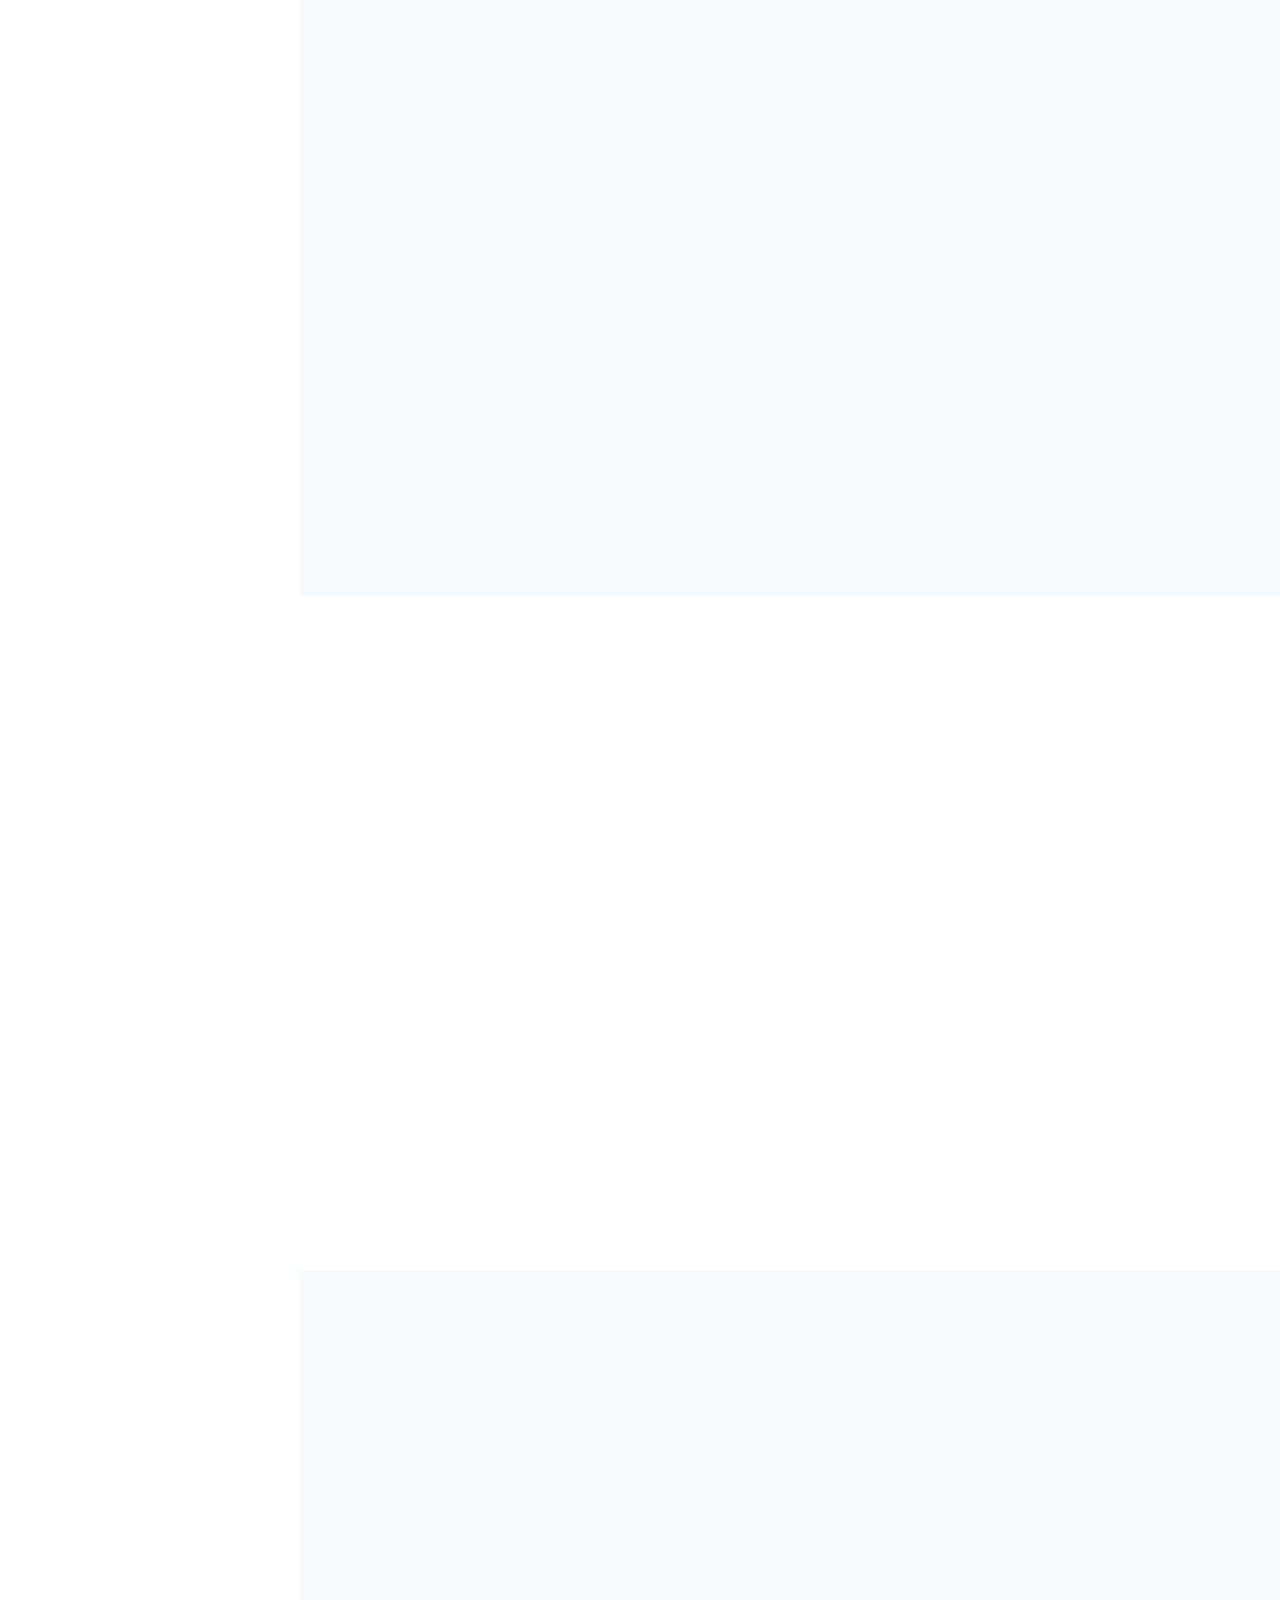
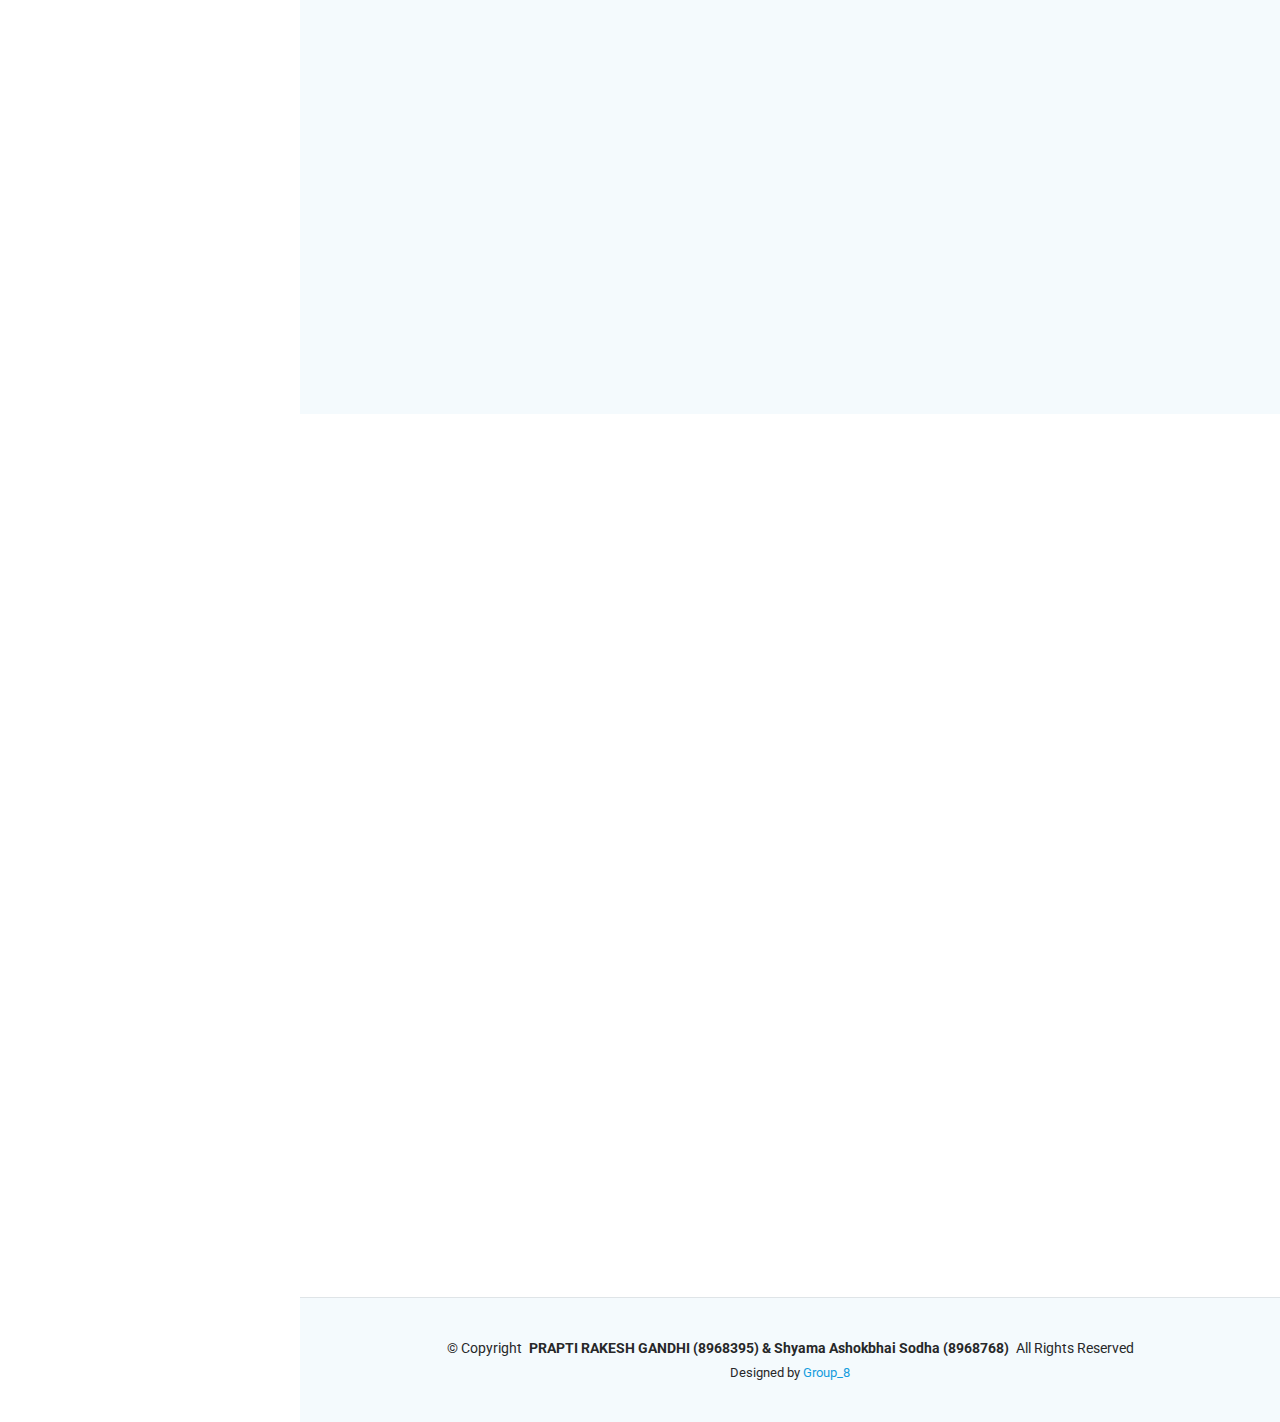
==== commit 0e6ea783: "Final  commit for group5_Project" ====
--- a/index.html
+++ b/index.html
@@ -686,14 +686,14 @@
 
     <div class="container">
       <div class="copyright text-center ">
-        <p>© <span>Copyright</span> <strong class="px-1 sitename">PRAPTI RAKESH GANDHI</strong> <span>All Rights Reserved</span></p>
+        <p>© <span>Copyright</span> <strong class="px-1 sitename">PRAPTI RAKESH GANDHI (8968395) &amp; Shyama Ashokbhai Sodha (8968768)</strong> <span>All Rights Reserved</span></p>
       </div>
       <div class="credits">
         <!-- All the links in the footer should remain intact. -->
         <!-- You can delete the links only if you've purchased the pro version. -->
         <!-- Licensing information: https://bootstrapmade.com/license/ -->
         <!-- Purchase the pro version with working PHP/AJAX contact form: [buy-url] -->
-        Designed by <a href="https://bootstrapmade.com/">Group5</a>
+        Designed by <a href="https://bootstrapmade.com/">Group_8</a>
       </div>
     </div>
 
